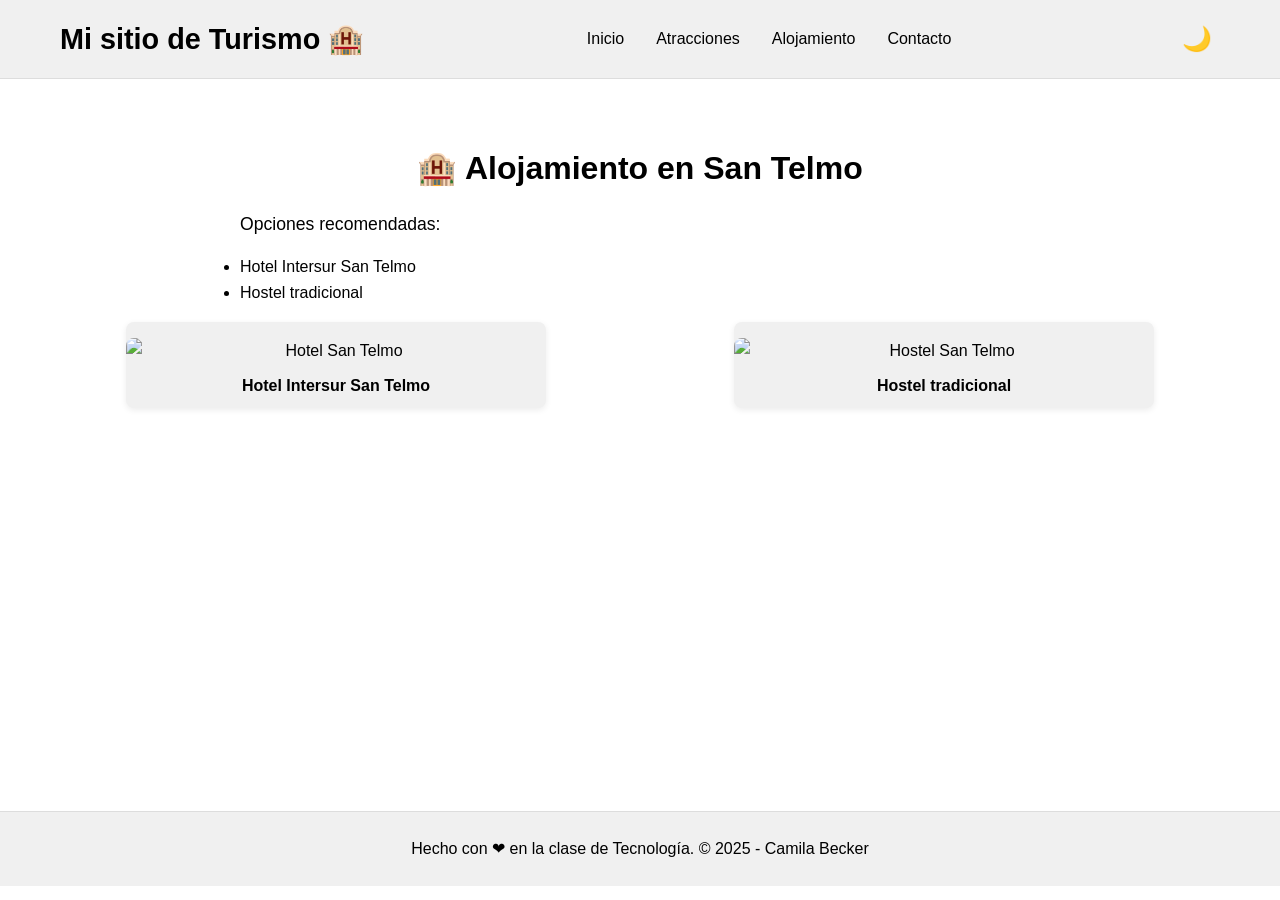
==== alojamiento.html @ 46569461 "first commit" ====
<!DOCTYPE html>
<html lang="es">
<head>
  <meta charset="utf-8" />
  <meta name="viewport" content="width=device-width,initial-scale=1" />
  <title>Alojamiento - San Telmo</title>
  <meta name="description" content="Dónde hospedarse en San Telmo" />
  <link rel="stylesheet" href="assets/css/styles.css" />
</head>
<body>
  <header class="cabecera-principal">
    <div class="container">
      <h1 class="logo"> Mi sitio de Turismo 🏨</h1>
      <nav class="menu-navegacion" aria-label="Navegación principal">
        <ul>
          <li><a href="index.html">Inicio</a></li>
          <li><a href="atracciones.html">Atracciones</a></li>
          <li><a href="alojamiento.html">Alojamiento</a></li>
          <li><a href="contacto.html">Contacto</a></li>
        </ul>
      </nav>
      <button id="toggleTheme" class="theme-btn" aria-label="Alternar tema">🌙</button>
    </div>
  </header>
  <main class="contenedor-principal container no-center">
<section class="seccion">
<h2>🏨 Alojamiento en San Telmo</h2>
<div class="info-left">
  <p>Opciones recomendadas:</p>
  <ul>
    <li>Hotel Intersur San Telmo</li>
    <li>Hostel tradicional</li>
  </ul>
</div>
<div class="alojamiento-imagenes">
    <figure class="hotel-card">
      <img src="assets/img/Hotel_San_Telmo.jpg" alt="Hotel San Telmo">
      <figcaption>Hotel Intersur San Telmo</figcaption>
    </figure>

    <figure class="hotel-card">
      <img src="assets/img/hostel_san.jpg" alt="Hostel San Telmo">
      <figcaption>Hostel tradicional</figcaption>
    </figure>
</div>
</section>
  </main>
  <footer class="pie-de-pagina">
    <div class="container">
      <p>Hecho con ❤ en la clase de Tecnología. &copy; 2025 - Camila Becker</p>
    </div>
  </footer>
  <script>
    const btn = document.getElementById('toggleTheme');
    btn.addEventListener('click', () => {
      document.documentElement.classList.toggle('dark');
      btn.textContent = document.documentElement.classList.contains('dark') ? '☀️' : '🌙';
    });
  </script>
</body>
</html>
---- assets/css/styles.css ----
/* Variables de colores */
:root {
  --color-bg: #ffffff;
  --color-text: #000000;
  --color-header: #f0f0f0;
  --color-border: #ddd;
  --contacto-bg: #0b6b8f; /* color por defecto para contacto */
}

/* Modo oscuro */
:root.dark {
  --color-bg: #1a1a1a;
  --color-text: #ffffff;
  --color-header: #2a2a2a;
  --color-border: #444;
  --contacto-bg: #164a56; /* color contacto en oscuro */
}

/* Estilos generales */
* {
  margin: 0;
  padding: 0;
  box-sizing: border-box;
}

body {
  font-family: 'Segoe UI', Tahoma, Geneva, Verdana, sans-serif;
  background-color: var(--color-bg);
  color: var(--color-text);
  transition: background-color 0.3s ease, color 0.3s ease;
  line-height: 1.6;
}

.container {
  max-width: 1200px;
  margin: 0 auto;
  padding: 0 20px;
}

/* Header */
.cabecera-principal {
  background-color: var(--color-header);
  border-bottom: 1px solid var(--color-border);
  padding: 1rem 0;
}

.cabecera-principal .container {
  display: flex;
  justify-content: space-between;
  align-items: center;
}

.logo {
  font-size: 1.8rem;
  font-weight: bold;
  color: var(--color-text);
}

.menu-navegacion ul {
  display: flex;
  list-style: none;
  gap: 2rem;
  justify-content: center;
  align-items: center;
}

.menu-navegacion a {
  color: var(--color-text);
  text-decoration: none;
  transition: opacity 0.3s ease;
}

.menu-navegacion a:hover {
  opacity: 0.7;
}

.theme-btn {
  background: none;
  border: none;
  font-size: 1.5rem;
  cursor: pointer;
  padding: 0.5rem;
  transition: transform 0.3s ease;
}

.theme-btn:hover {
  transform: scale(1.1);
}

/* Centrar textos en contenido y pie */
.contenedor-principal,
.contenedor-principal .seccion,
.pie-de-pagina {
  text-align: center;
}

/* Estilos para la página de contacto con fondo */
.contacto-fondo {
  background-color: var(--contacto-bg);
  color: #fff;
  padding: 2.5rem;
  border-radius: 8px;
}

.contacto-fondo form {
  max-width: 700px;
  margin: 1rem auto 0;
  text-align: left;
  background: rgba(255,255,255,0.02);
  padding: 1rem;
  border-radius: 6px;
}

.contacto-fondo label { display:block; margin-bottom:0.25rem; color:#fff; }
.contacto-fondo input, .contacto-fondo textarea {
  width:100%;
  padding:0.5rem;
  margin-bottom:0.75rem;
  border-radius:4px;
  border:1px solid rgba(255,255,255,0.2);
  background: rgba(255,255,255,0.06);
  color:#fff;
}
.no-center { text-align: left; }

/* En páginas con .no-center queremos el título centrado pero el resto a la izquierda */
.no-center .seccion h2 {
  text-align: center;
}

/* Imágenes para la sección de alojamiento: dos columnas responsivas */
.alojamiento-imagenes {
  display: grid;
  grid-template-columns: repeat(auto-fit, minmax(240px, 1fr));
  gap: 1rem;
  margin-top: 1rem;
  align-items: start;
  justify-items: center;
}

.hotel-card {
  width: 420px;
  max-width: 100%;
  background: var(--color-header);
  border-radius: 8px;
  overflow: hidden;
  text-align: center;
  box-shadow: 0 2px 6px rgba(0,0,0,0.08);
}
.hotel-card img {
  width: 100%;
  height: 260px;
  object-fit: cover;
  display: block;
}
.hotel-card figcaption {
  padding: 0.6rem 0.75rem;
  color: var(--color-text);
  font-weight: 600;
  background: transparent;
}

/* Forzar que la información (p + ul) quede alineada a la izquierda en páginas .no-center */
.no-center .seccion .info-left {
  text-align: left;
  max-width: 800px;
  margin: 0 auto;
}
.contacto-fondo button {
  background: var(--color-text);
  color: var(--color-bg);
  border:none;
  padding:0.6rem 1.1rem;
  border-radius:4px;
  cursor:pointer;
}

/* Main */
.contenedor-principal {
  padding: 2rem 0;
  min-height: calc(100vh - 200px);
}

.seccion {
  margin: 2rem 0;
}

.seccion h2 {
  font-size: 2rem;
  margin-bottom: 1rem;
  color: var(--color-text);
}

.seccion p {
  font-size: 1.1rem;
  margin-bottom: 1rem;
  color: var(--color-text);
}

.seccion img {
  max-width: 100%;
  height: auto;
  border-radius: 8px;
  margin-top: 1rem;
}

/* Footer */
.pie-de-pagina {
  background-color: var(--color-header);
  border-top: 1px solid var(--color-border);
  padding: 1.5rem 0;
  text-align: center;
  margin-top: 2rem;
  color: var(--color-text);
}

/* Responsive */
@media (max-width: 768px) {
  .cabecera-principal .container {
    flex-direction: column;
    gap: 1rem;
  }

  .menu-navegacion ul {
    flex-direction: column;
    gap: 1rem;
    text-align: center;
  }

  .logo {
    font-size: 1.4rem;
  }

  .seccion h2 {
    font-size: 1.5rem;
  }
}

/* Galería de atracciones */
.galeria-atracciones {
  display: grid;
  grid-template-columns: repeat(auto-fit, minmax(300px, 1fr));
  gap: 2rem;
  margin-top: 2rem;
}

.atraccion-card {
  background-color: var(--color-header);
  border-radius: 8px;
  overflow: hidden;
  box-shadow: 0 2px 8px rgba(0, 0, 0, 0.1);
  transition: transform 0.3s ease, box-shadow 0.3s ease;
}

.atraccion-card:hover {
  transform: translateY(-5px);
  box-shadow: 0 4px 12px rgba(0, 0, 0, 0.15);
}

.atraccion-card a {
  text-decoration: none;
  color: inherit;
}

.atraccion-card img {
  width: 100%;
  height: 250px;
  object-fit: cover;
  display: block;
}

.atraccion-card h3 {
  padding: 1rem 1rem 0.5rem;
  color: var(--color-text);
  font-size: 1.3rem;
}

.atraccion-card p {
  padding: 0 1rem 1rem;
  color: var(--color-text);
  font-size: 0.95rem;
  line-height: 1.5;
}
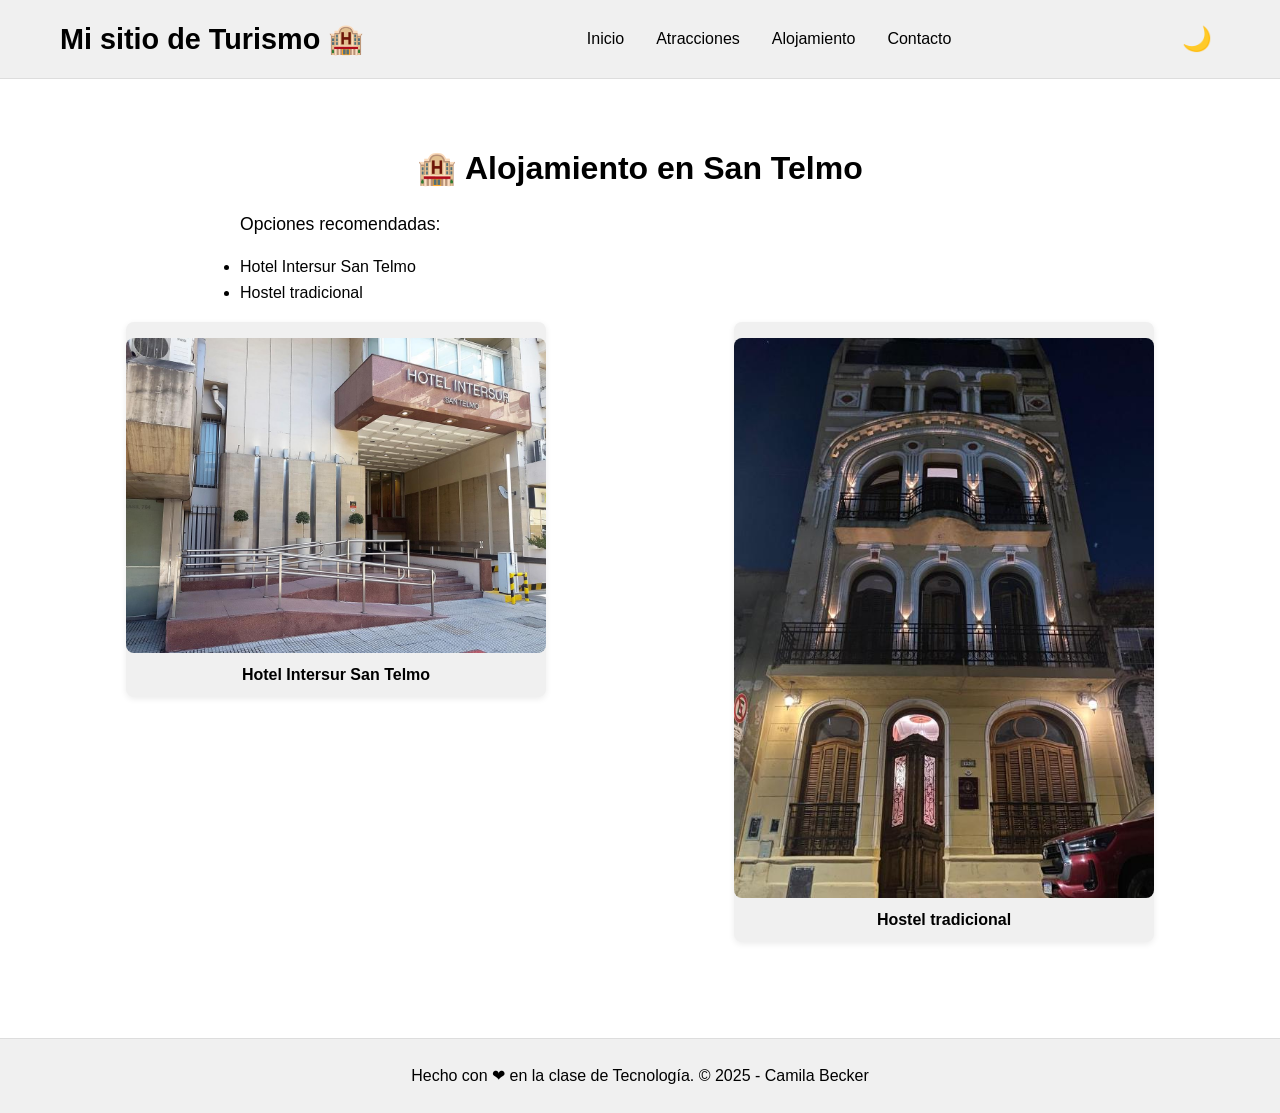
==== commit b4adca01: "Fix image paths (case) to match assets/Img" ====
--- a/alojamiento.html
+++ b/alojamiento.html
@@ -34,12 +34,12 @@
 </div>
 <div class="alojamiento-imagenes">
     <figure class="hotel-card">
-      <img src="assets/img/Hotel_San_Telmo.jpg" alt="Hotel San Telmo">
+      <img src="assets/Img/Hotel_San_Telmo.jpg" alt="Hotel San Telmo">
       <figcaption>Hotel Intersur San Telmo</figcaption>
     </figure>
 
     <figure class="hotel-card">
-      <img src="assets/img/hostel_san.jpg" alt="Hostel San Telmo">
+      <img src="assets/Img/hostel_san.jpg" alt="Hostel San Telmo">
       <figcaption>Hostel tradicional</figcaption>
     </figure>
 </div>
